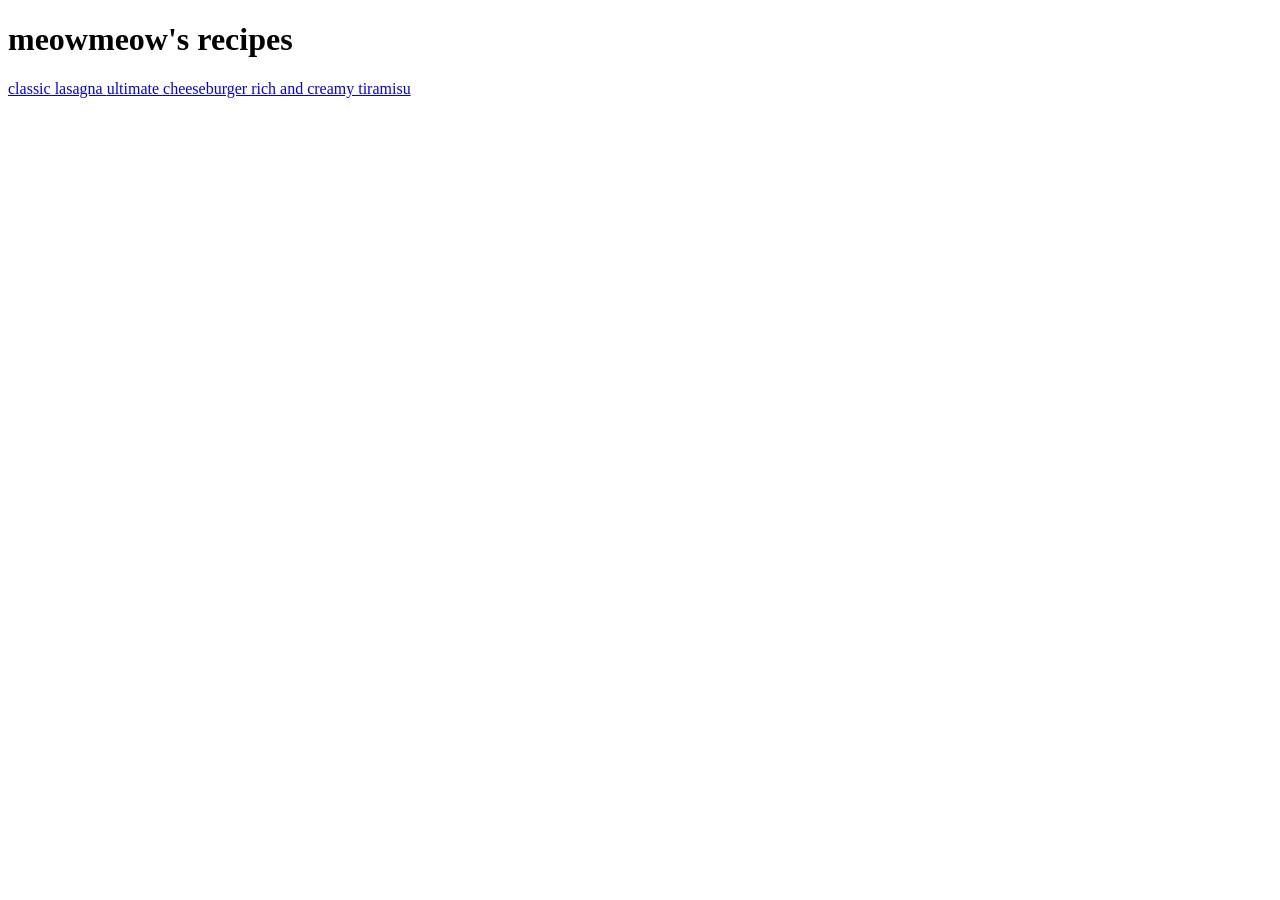
==== index.html @ 2802636c "Build homepage layout - Add logo heading - Create recipe navigation section - Add links to recipe pa" ====
<!DOCTYPE html>
<html lang="en">
<head>
  <meta charset="UTF-8">
  <meta name="viewport" content="width=device-width, initial-scale=1.0">
  <title>meowmeow recipes</title>
</head>
<body>
  <h1 class="logo">
    <span>meowmeow's</span>
    recipes
  </h1>

  <nav class="recipes">
    <a href="./recipes/lasagna.html" class="button">
      classic lasagna
    </a>

    <a href="./recipes/cheeseburger.html" class="button">
      ultimate cheeseburger
    </a>

    <a href="./recipes/tiramisu.html" class="button">
      rich and creamy tiramisu
    </a>
  </nav>
</body>
</html>
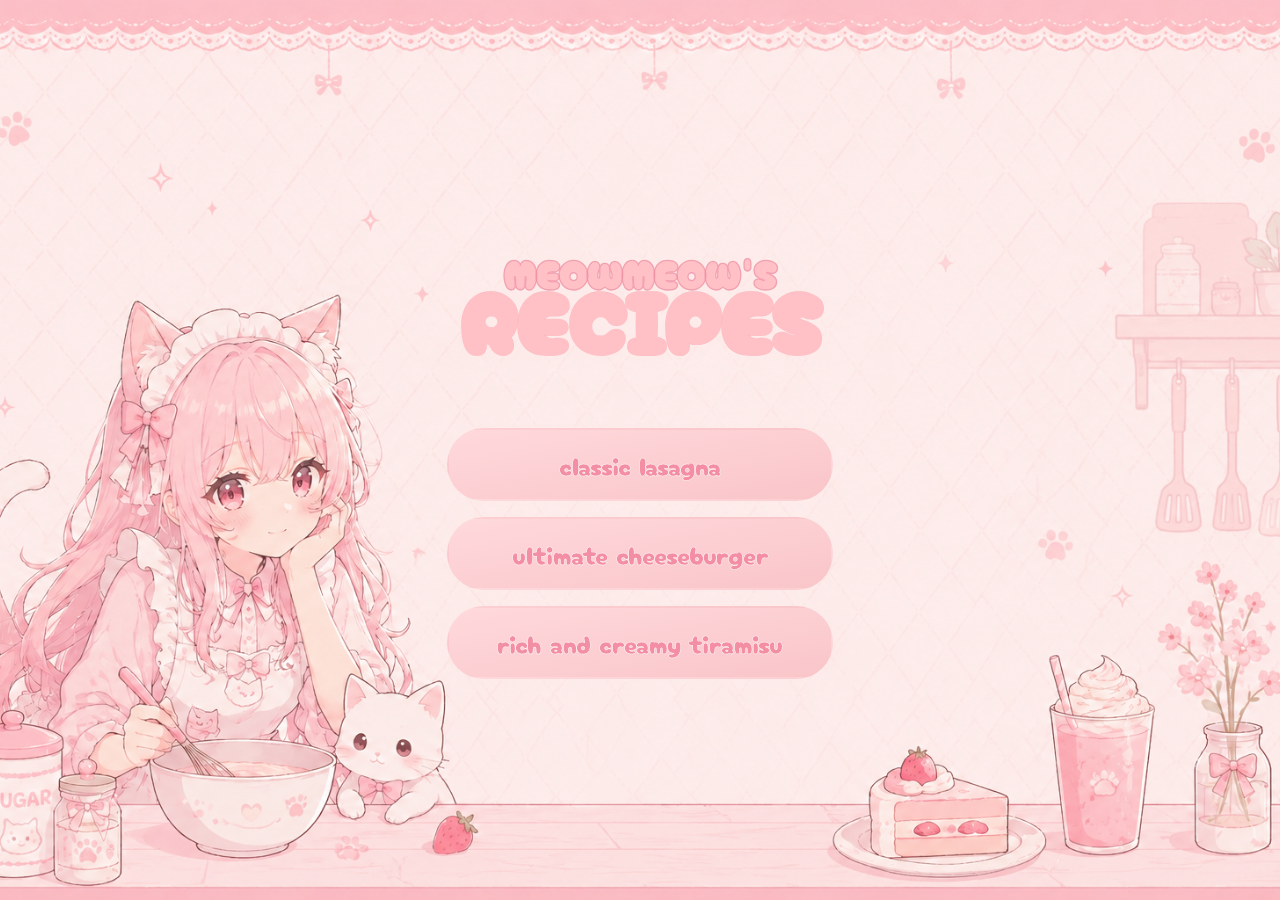
==== commit 3893f022: "Style homepage layout - Add custom Google Fonts - Create full-page Flexbox layout - Style logo and n" ====
--- a/index.html
+++ b/index.html
@@ -4,10 +4,19 @@
   <meta charset="UTF-8">
   <meta name="viewport" content="width=device-width, initial-scale=1.0">
   <title>meowmeow recipes</title>
+  <link rel="stylesheet" href="style.css">
+  <!-- Подключение шрифта Comfortaa из Google Fonts -->
+  <link rel="preconnect" href="https://fonts.googleapis.com">
+  <link rel="preconnect" href="https://fonts.gstatic.com" crossorigin>
+  <link href="https://fonts.googleapis.com/css2?family=Lilita+One&display=swap" rel="stylesheet">
+  <link rel="preconnect" href="https://fonts.googleapis.com">
+<link rel="preconnect" href="https://fonts.gstatic.com" crossorigin>
+<link href="https://fonts.googleapis.com/css2?family=Cherry+Bomb+One&family=Lilita+One&display=swap" rel="stylesheet">
 </head>
 <body>
   <h1 class="logo">
     <span>meowmeow's</span>
+    <br>
     recipes
   </h1>
 
--- a/style.css
+++ b/style.css
@@ -0,0 +1,75 @@
+:root {
+  
+}
+
+body {
+  margin: 0;
+  padding: 0;
+
+  min-height: 100vh;
+
+  background-image: url(./images/home-bg.png);
+  background-size: cover;
+  background-position: center;
+  background-repeat: no-repeat;
+
+  display: flex;
+  flex-direction: column;
+  justify-content: center;
+  align-items: center;
+
+  
+
+  font-family: 'Cherry Bomb One', sans-serif;
+}
+
+.logo {
+  color: #ffc1c6;
+  -webkit-text-stroke: 0.1px #ed8fa3ab;
+  font-size: 88px;
+  text-align: center;
+  margin: 0 0 80px 0;
+  padding: 0;
+
+  line-height: 0.7;
+  text-transform: uppercase;
+}
+
+.logo span {
+  font-size: 40px;
+  -webkit-text-stroke: 1.3px #ed8fa3ba;
+}
+
+.button {
+  padding: 16px 48px;
+  background: linear-gradient(to bottom right, #ffd9dc,#f9c5c9);
+  
+  border-radius: 40px;
+  border: 2px solid transparent;
+
+  display: flex;
+  justify-content: center;
+  align-items: center;
+
+}
+
+.button:hover {
+  background: 
+    linear-gradient(#ffeef0, #ffeef0) padding-box, 
+    linear-gradient(to bottom right, #ffb3ba, #f79aa2) border-box;
+  
+  color: #dc4a6a;
+}
+
+nav {
+  display: flex;
+  flex-direction: column;
+  gap: 16px;
+}
+
+a {
+  text-decoration: none;
+  -webkit-text-stroke: 0.5px white;
+  font-size: 26px;
+  color: #f1849cdb;
+}
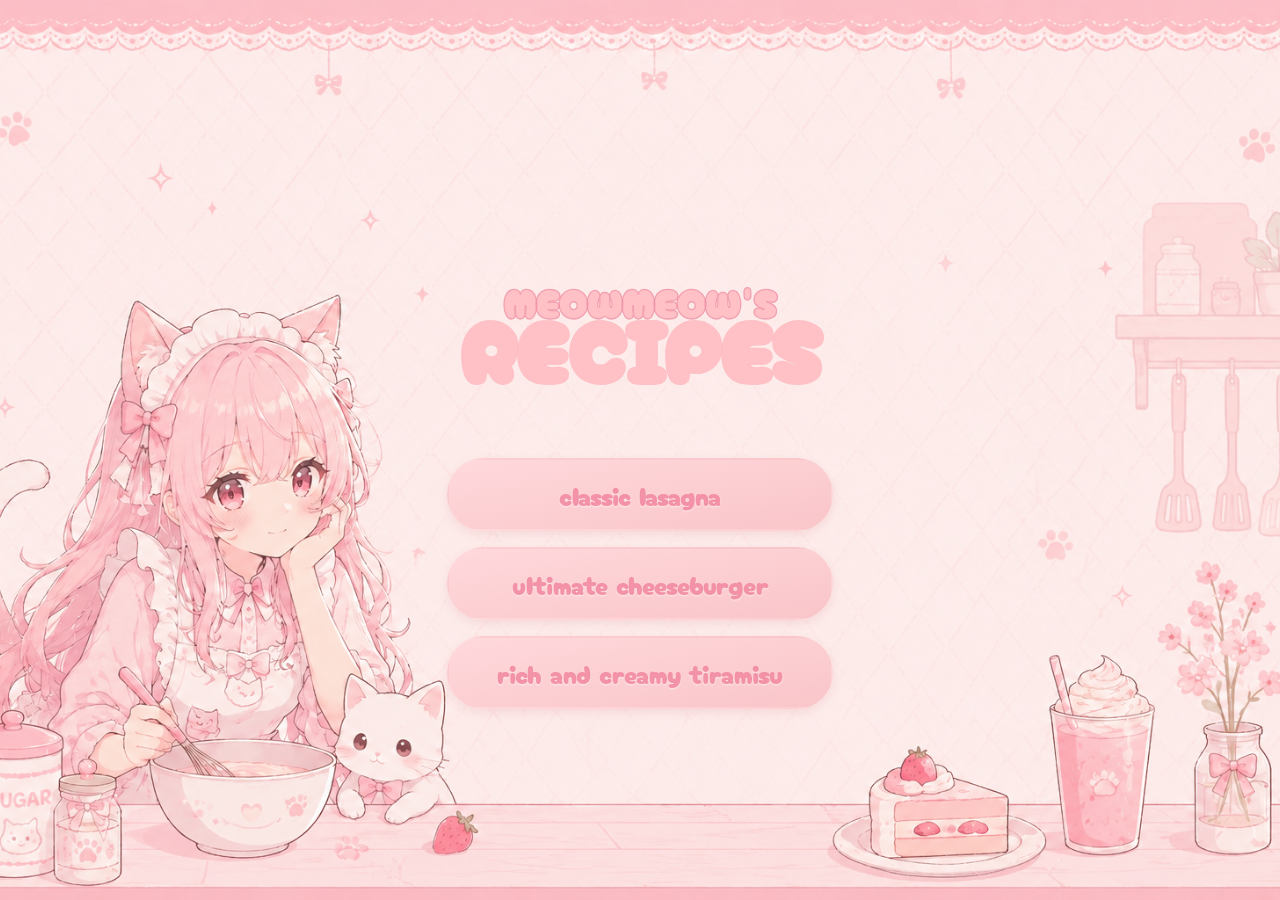
==== commit a2c70718: "Add button styling and animations - Create custom button appearance - Add hover and active effects -" ====
--- a/index.html
+++ b/index.html
@@ -5,13 +5,10 @@
   <meta name="viewport" content="width=device-width, initial-scale=1.0">
   <title>meowmeow recipes</title>
   <link rel="stylesheet" href="style.css">
-  <!-- Подключение шрифта Comfortaa из Google Fonts -->
+  <!-- Подключение шрифта -->
   <link rel="preconnect" href="https://fonts.googleapis.com">
   <link rel="preconnect" href="https://fonts.gstatic.com" crossorigin>
-  <link href="https://fonts.googleapis.com/css2?family=Lilita+One&display=swap" rel="stylesheet">
-  <link rel="preconnect" href="https://fonts.googleapis.com">
-<link rel="preconnect" href="https://fonts.gstatic.com" crossorigin>
-<link href="https://fonts.googleapis.com/css2?family=Cherry+Bomb+One&family=Lilita+One&display=swap" rel="stylesheet">
+  <link href="https://fonts.googleapis.com/css2?family=Cherry+Bomb+One&family=Lilita+One&display=swap" rel="stylesheet">
 </head>
 <body>
   <h1 class="logo">
@@ -21,7 +18,7 @@
   </h1>
 
   <nav class="recipes">
-    <a href="./recipes/lasagna.html" class="button">
+    <a href="./recipes/lasagna.html" class="button stars">
       classic lasagna
     </a>
 
--- a/style.css
+++ b/style.css
@@ -1,7 +1,4 @@
-:root {
-  
-}
-
+/* base */
 body {
   margin: 0;
   padding: 0;
@@ -18,58 +15,107 @@
   justify-content: center;
   align-items: center;
 
-  
-
-  font-family: 'Cherry Bomb One', sans-serif;
+  font-family: "Cherry Bomb One", sans-serif;
 }
 
+/* logo */
 .logo {
   color: #ffc1c6;
   -webkit-text-stroke: 0.1px #ed8fa3ab;
   font-size: 88px;
   text-align: center;
-  margin: 0 0 80px 0;
+  margin-bottom: 80px;
   padding: 0;
 
   line-height: 0.7;
   text-transform: uppercase;
+  
+  transition: transform .3s ease;
+}
+
+.logo:hover {
+  transform: scale(1.06);
 }
 
 .logo span {
   font-size: 40px;
   -webkit-text-stroke: 1.3px #ed8fa3ba;
+
+  display: inline-block;
+  animation: float 3s ease-in-out infinite;
 }
 
+/* logo animation */
+@keyframes float {
+  0%,100% {
+    transform: translateY(0);
+  }
+
+  50% {
+    transform: translateY(-4px);
+  }
+}
+
+/* buttons */
 .button {
+  text-decoration: none;
+  text-shadow: 0 1px 2px rgba(255,255,255,.6);
+  font-size: 26px;
+  color: #f1849cdb;
   padding: 16px 48px;
   background: linear-gradient(to bottom right, #ffd9dc,#f9c5c9);
   
   border-radius: 40px;
   border: 2px solid transparent;
+  box-shadow: 0 4px 10px rgba(198, 56, 92, 0.10);
 
   display: flex;
   justify-content: center;
   align-items: center;
 
+  transition: transform 0.2s ease,
+              box-shadow 0.2s ease,
+              color 0.2s ease,
+              background 0.2s ease;
+
+  cursor: url(./images/paw-cursor.png), pointer;  
 }
 
 .button:hover {
   background: 
     linear-gradient(#ffeef0, #ffeef0) padding-box, 
     linear-gradient(to bottom right, #ffb3ba, #f79aa2) border-box;
-  
   color: #dc4a6a;
+
+  transform: translateY(-3px) scale(1.02);
+  box-shadow: 0 10px 20px rgba(198, 56, 92, 0.15);
 }
 
-nav {
+/* another version of active state, just playing with colors*/
+
+/*.button:active {
+  background: 
+    linear-gradient(#ffeef0, #ffeef0) padding-box, 
+    linear-gradient(to bottom right, #fcc4ca, #fbcace) border-box;
+  color: #fbfbfb;
+
+  transform: scale(0.97);
+}*/
+
+.button:active {
+  background:
+    linear-gradient(#ffd7dc, #ffd7dc) padding-box,
+    linear-gradient(to top left, #f79aa2, #ffb3ba) border-box;
+
+  color: #c54d68;
+
+  transform: translateY(1px) scale(0.98);
+  box-shadow: 0 3px 8px rgba(198, 56, 92, 0.18);
+}
+
+/* navigation */
+.recipes {
   display: flex;
   flex-direction: column;
   gap: 16px;
-}
-
-a {
-  text-decoration: none;
-  -webkit-text-stroke: 0.5px white;
-  font-size: 26px;
-  color: #f1849cdb;
 }
